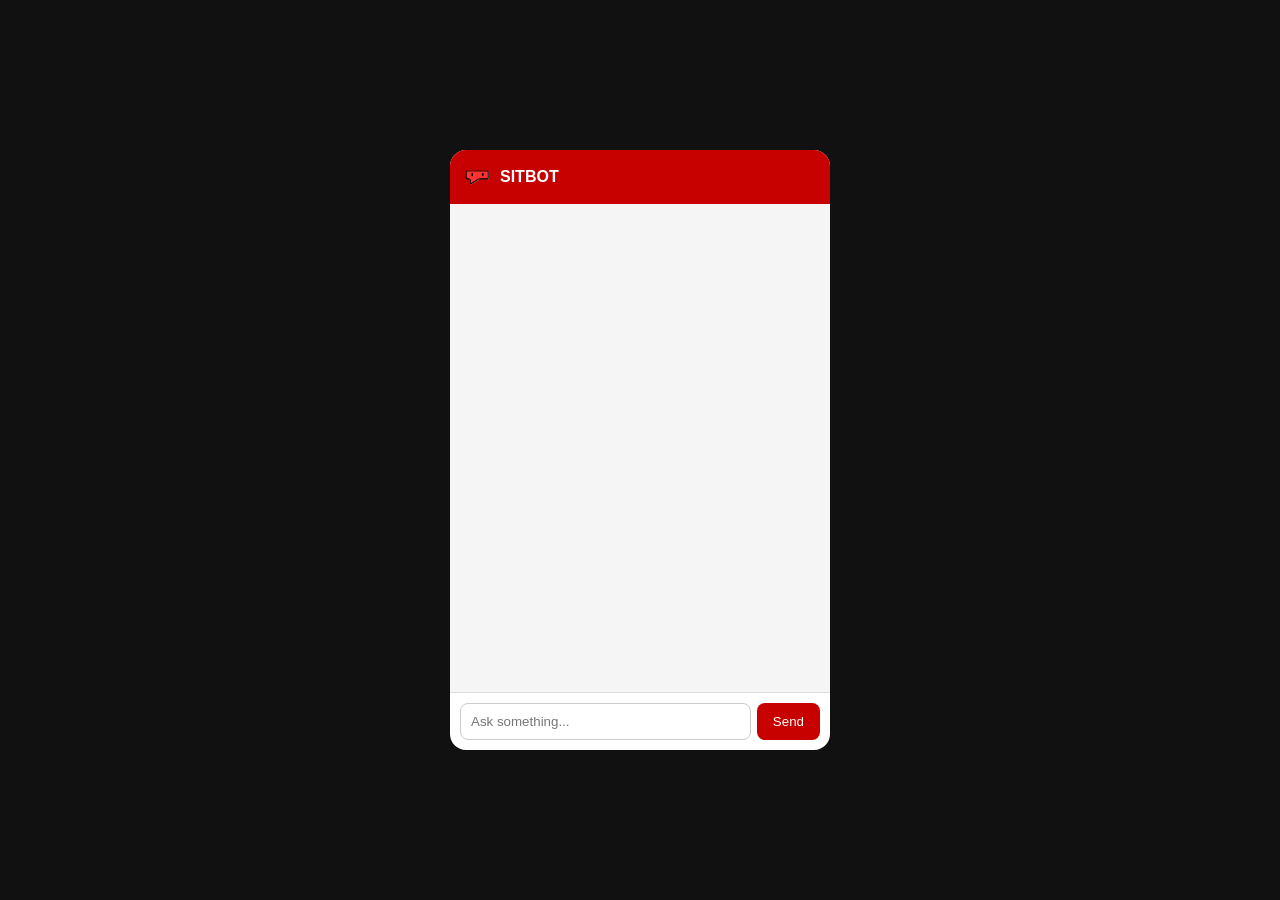
==== templates/index.html @ 929c773b "Sitbot" ====
<!DOCTYPE html>
<html>
<head>
    <title>SITBOT</title>
    <link rel="stylesheet" href="/static/style.css">
</head>
<body>

<div class="chat-wrapper">

    <div class="chat-header">
        <img src="/static/logo.png">
        <span>SITBOT</span>
    </div>

    <div id="chat-box"></div>

    <div class="input-area">
        <input type="text" id="user-input" placeholder="Ask something..." autocomplete="off">
        <button onclick="sendMessage()">Send</button>
    </div>

</div>

<script>
function quickSend(text) {
    document.getElementById("user-input").value = text;
    sendMessage();
}

function toggleMore(btn) {
    const more = document.getElementById("more-options");
    more.classList.toggle("hidden");
    btn.innerHTML = more.classList.contains("hidden") ? "➕ More" : "➖ Less";
}

function sendMessage() {
    const input = document.getElementById("user-input");
    const msg = input.value.trim();
    if (!msg) return;

    const chatBox = document.getElementById("chat-box");

    // Remove old suggestion rows
    document.querySelectorAll(".suggestion-row").forEach(e => e.remove());

    // User message
    const userDiv = document.createElement("div");
    userDiv.className = "user-msg";
    userDiv.innerHTML = `<div class="bubble">${msg}</div>`;
    chatBox.appendChild(userDiv);
    input.value = "";

    fetch("/get", {
        method: "POST",
        headers: {"Content-Type": "application/x-www-form-urlencoded"},
        body: "msg=" + encodeURIComponent(msg)
    })
    .then(res => res.json())
    .then(data => {

        // Typing indicator
        const typingDiv = document.createElement("div");
        typingDiv.className = "bot-msg";
        typingDiv.innerHTML = `
            <img src="/static/logo.png">
            <div class="bubble typing-bubble">
                SITBOT is typing<span class="dots"></span>
            </div>
        `;
        chatBox.appendChild(typingDiv);
        chatBox.scrollTop = chatBox.scrollHeight;

        setTimeout(() => {
            typingDiv.remove();

            const botDiv = document.createElement("div");
            botDiv.className = "bot-msg";
            botDiv.innerHTML = `
                <img src="/static/logo.png">
                <div class="bubble">
                    ${data.replace(
                        /(https?:\/\/[^\s]+)/g,
                        '<a href="$1" target="_blank">$1</a>'
                    )}
                </div>
            `;
            chatBox.appendChild(botDiv);

            chatBox.scrollTop = chatBox.scrollHeight;
        }, 800);
    });
}

document.getElementById("user-input")
    .addEventListener("keypress", e => {
        if (e.key === "Enter") sendMessage();
    });
</script>

</body>
</html>
---- static/style.css ----
body {
    margin: 0;
    font-family: "Segoe UI", sans-serif;
    background: #111;
    display: flex;
    justify-content: center;
    align-items: center;
    height: 100vh;
}

.chat-wrapper {
    width: 380px;
    height: 600px;
    background: #fff;
    border-radius: 16px;
    display: flex;
    flex-direction: column;
    overflow: hidden;
    overflow-x: hidden;
}

.chat-header {
    background: #c70000;
    color: white;
    padding: 12px;
    display: flex;
    align-items: center;
    gap: 8px;
    font-weight: bold;
}

.chat-header img,
.bot-msg img {
    width: 30px;
    height: 30px;
    object-fit: contain;
}

#chat-box {
    flex: 1;
    padding: 12px 10px;
    overflow-y: auto;
    background: #f5f5f5;
}

.bot-msg {
    display: flex;
    gap: 4px;
    margin-bottom: 10px;
}

.bot-msg .bubble {
    background: white;
    padding: 10px 14px;
    border-radius: 14px;
    max-width: 75%;
}

.user-msg {
    display: flex;
    justify-content: flex-end;
    margin-bottom: 10px;
}

.user-msg .bubble {
    background: #c70000;
    color: white;
    padding: 10px 14px;
    border-radius: 14px;
    max-width: 75%;
}

.typing-bubble {
    font-style: italic;
    opacity: 0.8;
}

.dots::after {
    content: '';
    animation: dots 1.2s steps(3, end) infinite;
}

@keyframes dots {
    0%   { content: ''; }
    33%  { content: '.'; }
    66%  { content: '..'; }
    100% { content: '...'; }
}

.input-area {
    display: flex;
    gap: 6px;
    padding: 10px;
    border-top: 1px solid #ddd;
}

.input-area input {
    flex: 1;
    padding: 10px;
    border-radius: 8px;
    border: 1px solid #ccc;
}

.input-area button {
    background: #c70000;
    color: white;
    border: none;
    border-radius: 8px;
    padding: 0 16px;
    cursor: pointer;
}

.input-area button:hover {
    background: #a80000;
}
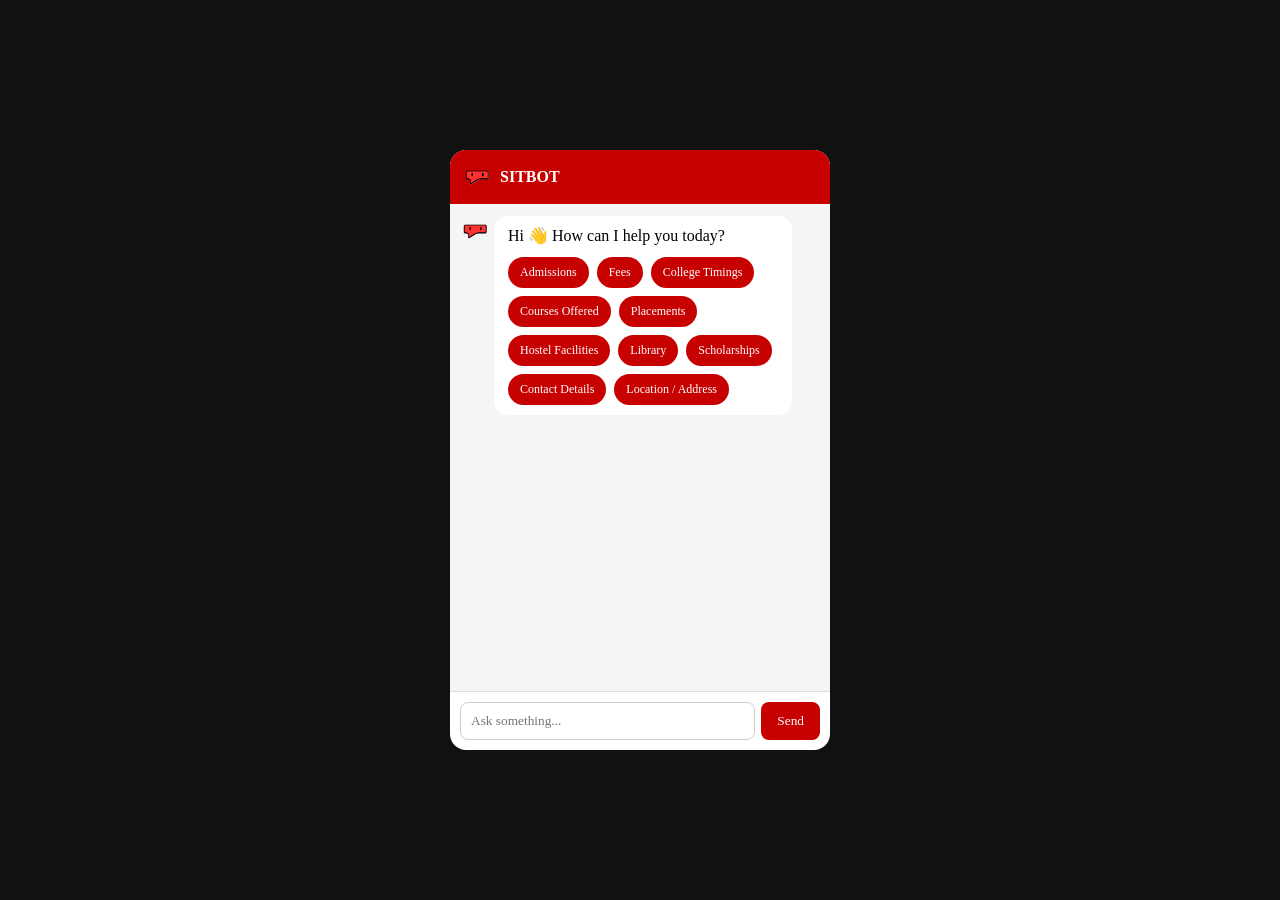
==== commit 82bd45d8: "Update SITBOT: Add quick-action buttons, initial greeting, direct navigation, and Times New Roman fo" ====
--- a/templates/index.html
+++ b/templates/index.html
@@ -23,6 +23,26 @@
 </div>
 
 <script>
+const urlMap = {
+    "Admissions": "https://sitnagpur.edu.in/first-year-admission-procedure",
+    "Fees": "https://sitnagpur.edu.in/fees-structure",
+    "College Timings": "https://sitnagpur.edu.in/",
+    "Courses Offered": "https://sitnagpur.edu.in/courses",
+    "Placements": "https://sitnagpur.edu.in/placement-record",
+    "Hostel Facilities": "https://sitnagpur.edu.in/hostel-facilities",
+    "Library": "https://sitnagpur.edu.in/",
+    "Scholarships": "https://sitnagpur.edu.in/scholarships",
+    "Contact Details": "https://sitnagpur.edu.in/contactus",
+    "Location / Address": "https://goo.gl/maps/example"
+};
+
+function navigateTo(text) {
+    const url = urlMap[text];
+    if (url) {
+        window.location.href = url;
+    }
+}
+
 function quickSend(text) {
     document.getElementById("user-input").value = text;
     sendMessage();
@@ -76,15 +96,36 @@
 
             const botDiv = document.createElement("div");
             botDiv.className = "bot-msg";
-            botDiv.innerHTML = `
-                <img src="/static/logo.png">
-                <div class="bubble">
-                    ${data.replace(
-                        /(https?:\/\/[^\s]+)/g,
-                        '<a href="$1" target="_blank">$1</a>'
-                    )}
-                </div>
-            `;
+            
+            if (data.type === "buttons") {
+                // Render message with buttons
+                let buttonsHTML = `
+                    <img src="/static/logo.png">
+                    <div class="bubble">
+                        ${data.message}
+                        <div class="buttons-container">
+                `;
+                data.buttons.forEach(btn => {
+                    buttonsHTML += `<button class="quick-btn" onclick="navigateTo('${btn}')">${btn}</button>`;
+                });
+                buttonsHTML += `
+                        </div>
+                    </div>
+                `;
+                botDiv.innerHTML = buttonsHTML;
+            } else {
+                // Render regular text message
+                botDiv.innerHTML = `
+                    <img src="/static/logo.png">
+                    <div class="bubble">
+                        ${data.message.replace(
+                            /(https?:\/\/[^\s]+)/g,
+                            '<a href="$1" target="_blank">$1</a>'
+                        )}
+                    </div>
+                `;
+            }
+            
             chatBox.appendChild(botDiv);
 
             chatBox.scrollTop = chatBox.scrollHeight;
@@ -96,6 +137,38 @@
     .addEventListener("keypress", e => {
         if (e.key === "Enter") sendMessage();
     });
+
+// Display initial greeting when page loads
+function displayInitialGreeting() {
+    const chatBox = document.getElementById("chat-box");
+    const botDiv = document.createElement("div");
+    botDiv.className = "bot-msg";
+    
+    const buttonsHTML = `
+        <img src="/static/logo.png">
+        <div class="bubble">
+            Hi 👋 How can I help you today?
+            <div class="buttons-container">
+                <button class="quick-btn" onclick="navigateTo('Admissions')">Admissions</button>
+                <button class="quick-btn" onclick="navigateTo('Fees')">Fees</button>
+                <button class="quick-btn" onclick="navigateTo('College Timings')">College Timings</button>
+                <button class="quick-btn" onclick="navigateTo('Courses Offered')">Courses Offered</button>
+                <button class="quick-btn" onclick="navigateTo('Placements')">Placements</button>
+                <button class="quick-btn" onclick="navigateTo('Hostel Facilities')">Hostel Facilities</button>
+                <button class="quick-btn" onclick="navigateTo('Library')">Library</button>
+                <button class="quick-btn" onclick="navigateTo('Scholarships')">Scholarships</button>
+                <button class="quick-btn" onclick="navigateTo('Contact Details')">Contact Details</button>
+                <button class="quick-btn" onclick="navigateTo('Location / Address')">Location / Address</button>
+            </div>
+        </div>
+    `;
+    botDiv.innerHTML = buttonsHTML;
+    chatBox.appendChild(botDiv);
+    chatBox.scrollTop = chatBox.scrollHeight;
+}
+
+// Initialize greeting on page load
+window.addEventListener("load", displayInitialGreeting);
 </script>
 
 </body>
--- a/static/style.css
+++ b/static/style.css
@@ -1,6 +1,6 @@
 body {
     margin: 0;
-    font-family: "Segoe UI", sans-serif;
+    font-family: "Times New Roman", serif;
     background: #111;
     display: flex;
     justify-content: center;
@@ -99,6 +99,7 @@
     padding: 10px;
     border-radius: 8px;
     border: 1px solid #ccc;
+    font-family: "Times New Roman", serif;
 }
 
 .input-area button {
@@ -108,8 +109,32 @@
     border-radius: 8px;
     padding: 0 16px;
     cursor: pointer;
+    font-family: "Times New Roman", serif;
 }
 
 .input-area button:hover {
     background: #a80000;
 }
+
+.buttons-container {
+    display: flex;
+    flex-wrap: wrap;
+    gap: 8px;
+    margin-top: 12px;
+}
+
+.quick-btn {
+    background: #c70000;
+    color: white;
+    border: none;
+    border-radius: 20px;
+    padding: 8px 12px;
+    font-size: 12px;
+    cursor: pointer;
+    transition: background 0.2s;
+    font-family: "Times New Roman", serif;
+}
+
+.quick-btn:hover {
+    background: #a80000;
+}
